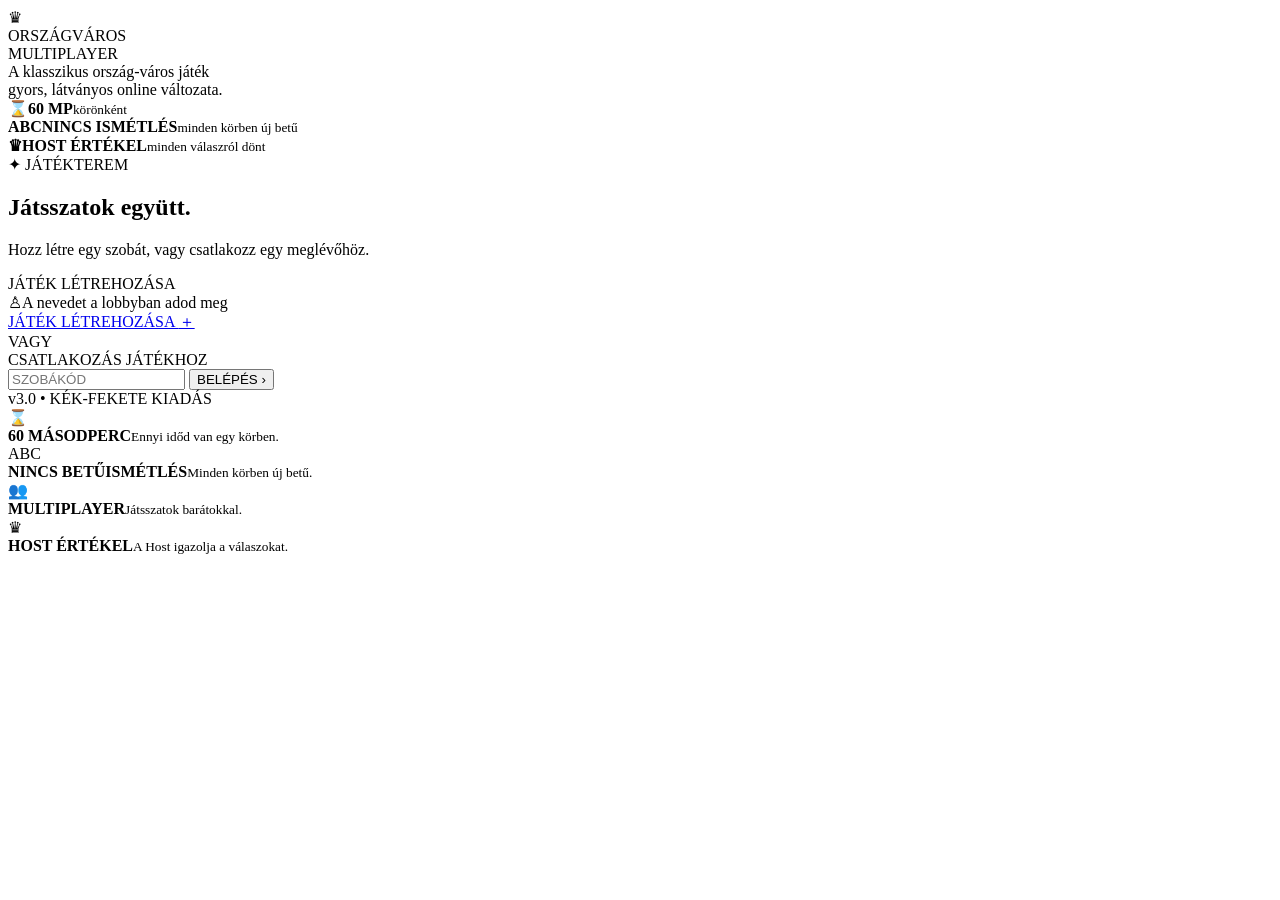
==== orszagvaros/templates/index.html @ e56e3708 "Add files via upload" ====
<!doctype html>
<html lang="hu">
<head>
<meta charset="utf-8">
<meta name="viewport" content="width=device-width,initial-scale=1">
<title>Országváros — Multiplayer</title>
<link rel="stylesheet" href="/static/style.css">
</head>
<body class="screen-home">
<div class="bg-stars"></div>
<main class="home-layout">
  <section class="brand-panel glass">
    <div class="brand-crown">♛</div>
    <div class="brand-word">ORSZÁGVÁROS</div>
    <div class="brand-sub">MULTIPLAYER</div>
    <div class="mountains"></div>
    <div class="brand-copy">A klasszikus ország-város játék<br>gyors, látványos online változata.</div>

    <div class="home-features">
      <div><b>⌛</b><span><strong>60 MP</strong><small>körönként</small></span></div>
      <div><b>ABC</b><span><strong>NINCS ISMÉTLÉS</strong><small>minden körben új betű</small></span></div>
      <div><b>♛</b><span><strong>HOST ÉRTÉKEL</strong><small>minden válaszról dönt</small></span></div>
    </div>
  </section>

  <section class="create-panel glass">
    <div class="eyebrow">✦ JÁTÉKTEREM</div>
    <h1>Játsszatok együtt.</h1>
    <p class="muted">Hozz létre egy szobát, vagy csatlakozz egy meglévőhöz.</p>

    <div class="form-card">
      <div class="form-title">JÁTÉK LÉTREHOZÁSA</div>
      <div class="fake-input"><span>♙</span><span class="muted">A nevedet a lobbyban adod meg</span></div>
      <a class="button primary glow full" href="/create">JÁTÉK LÉTREHOZÁSA <span>＋</span></a>
    </div>

    <div class="or-line"><span>VAGY</span></div>

    <form class="form-card join-card" action="/join" method="get">
      <div class="form-title">CSATLAKOZÁS JÁTÉKHOZ</div>
      <div class="join-row">
        <input id="code" name="code" maxlength="5" placeholder="SZOBÁKÓD" required autocomplete="off">
        <button class="button primary" type="submit">BELÉPÉS <span>›</span></button>
      </div>
    </form>

    <div class="version">v3.0 • KÉK-FEKETE KIADÁS</div>
  </section>

  <aside class="home-info">
    <div class="info-chip"><span>⌛</span><div><b>60 MÁSODPERC</b><small>Ennyi időd van egy körben.</small></div></div>
    <div class="info-chip"><span>ABC</span><div><b>NINCS BETŰISMÉTLÉS</b><small>Minden körben új betű.</small></div></div>
    <div class="info-chip"><span>👥</span><div><b>MULTIPLAYER</b><small>Játsszatok barátokkal.</small></div></div>
    <div class="info-chip"><span>♛</span><div><b>HOST ÉRTÉKEL</b><small>A Host igazolja a válaszokat.</small></div></div>
  </aside>
</main>
</body>
</html>
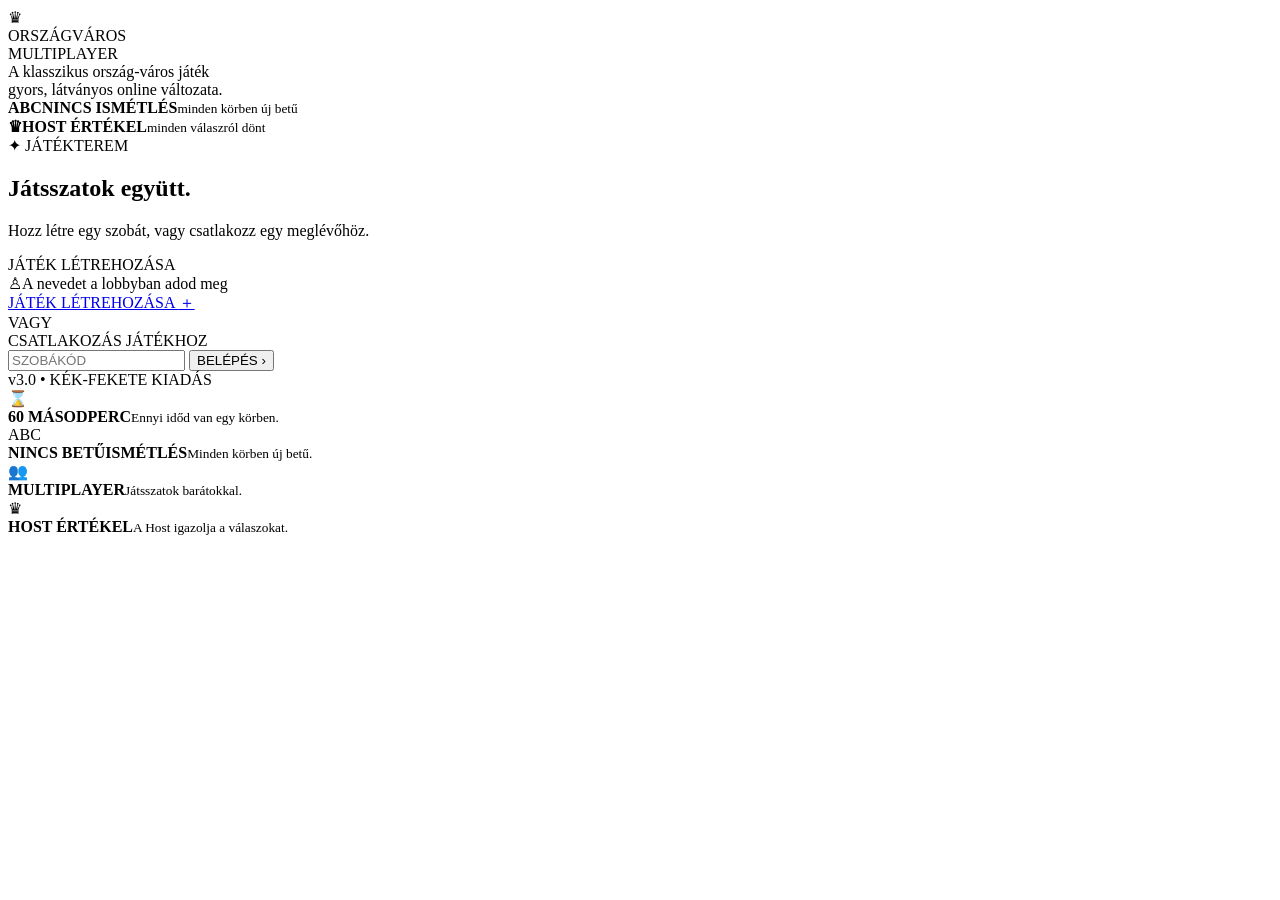
==== commit 55557512: "Remove time limit feature from index.html" ====
--- a/orszagvaros/templates/index.html
+++ b/orszagvaros/templates/index.html
@@ -17,7 +17,6 @@
     <div class="brand-copy">A klasszikus ország-város játék<br>gyors, látványos online változata.</div>
 
     <div class="home-features">
-      <div><b>⌛</b><span><strong>60 MP</strong><small>körönként</small></span></div>
       <div><b>ABC</b><span><strong>NINCS ISMÉTLÉS</strong><small>minden körben új betű</small></span></div>
       <div><b>♛</b><span><strong>HOST ÉRTÉKEL</strong><small>minden válaszról dönt</small></span></div>
     </div>
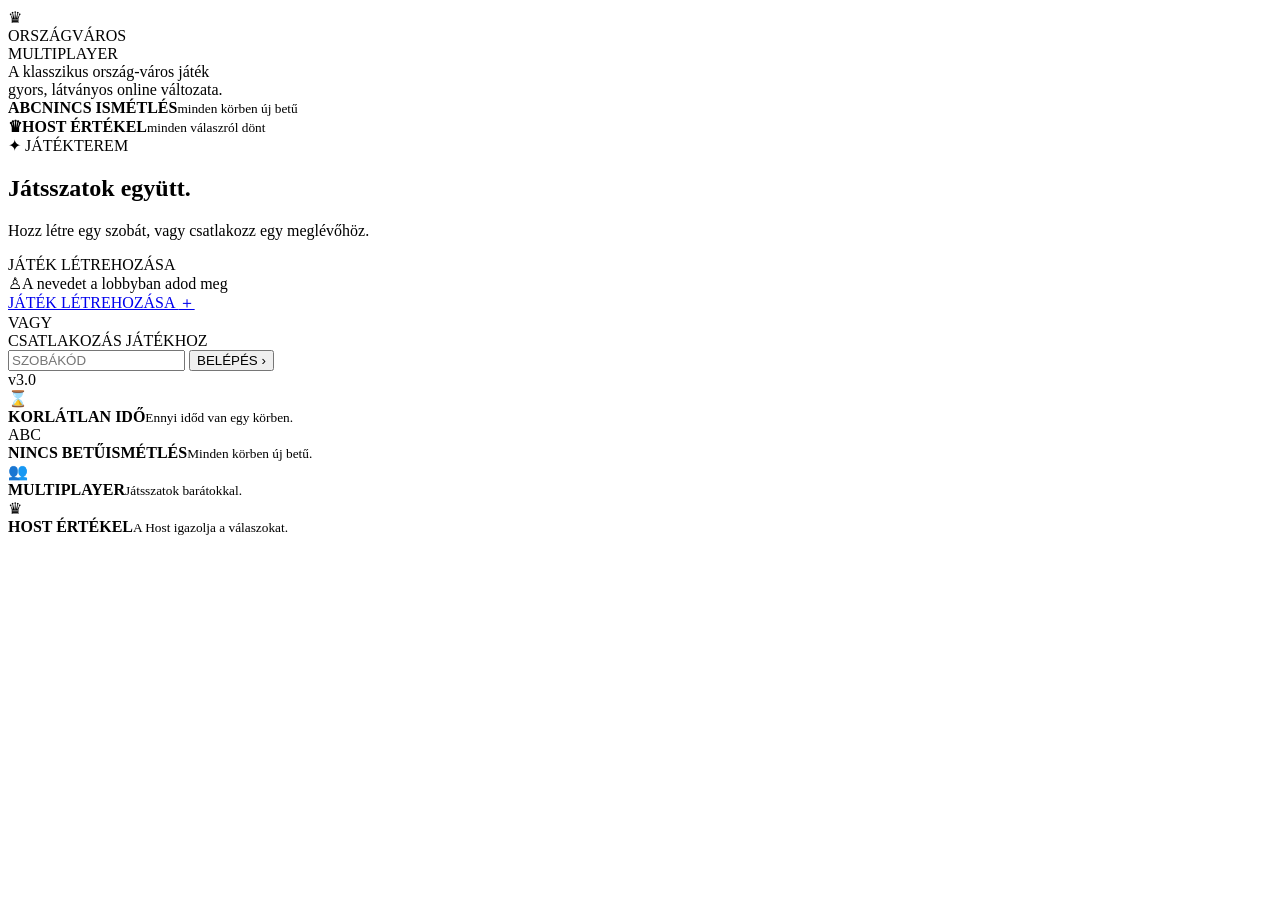
==== commit 1e51a8c1: "Update game time limit and version display" ====
--- a/orszagvaros/templates/index.html
+++ b/orszagvaros/templates/index.html
@@ -43,11 +43,11 @@
       </div>
     </form>
 
-    <div class="version">v3.0 • KÉK-FEKETE KIADÁS</div>
+    <div class="version">v3.0</div>
   </section>
 
   <aside class="home-info">
-    <div class="info-chip"><span>⌛</span><div><b>60 MÁSODPERC</b><small>Ennyi időd van egy körben.</small></div></div>
+    <div class="info-chip"><span>⌛</span><div><b>KORLÁTLAN IDŐ</b><small>Ennyi időd van egy körben.</small></div></div>
     <div class="info-chip"><span>ABC</span><div><b>NINCS BETŰISMÉTLÉS</b><small>Minden körben új betű.</small></div></div>
     <div class="info-chip"><span>👥</span><div><b>MULTIPLAYER</b><small>Játsszatok barátokkal.</small></div></div>
     <div class="info-chip"><span>♛</span><div><b>HOST ÉRTÉKEL</b><small>A Host igazolja a válaszokat.</small></div></div>
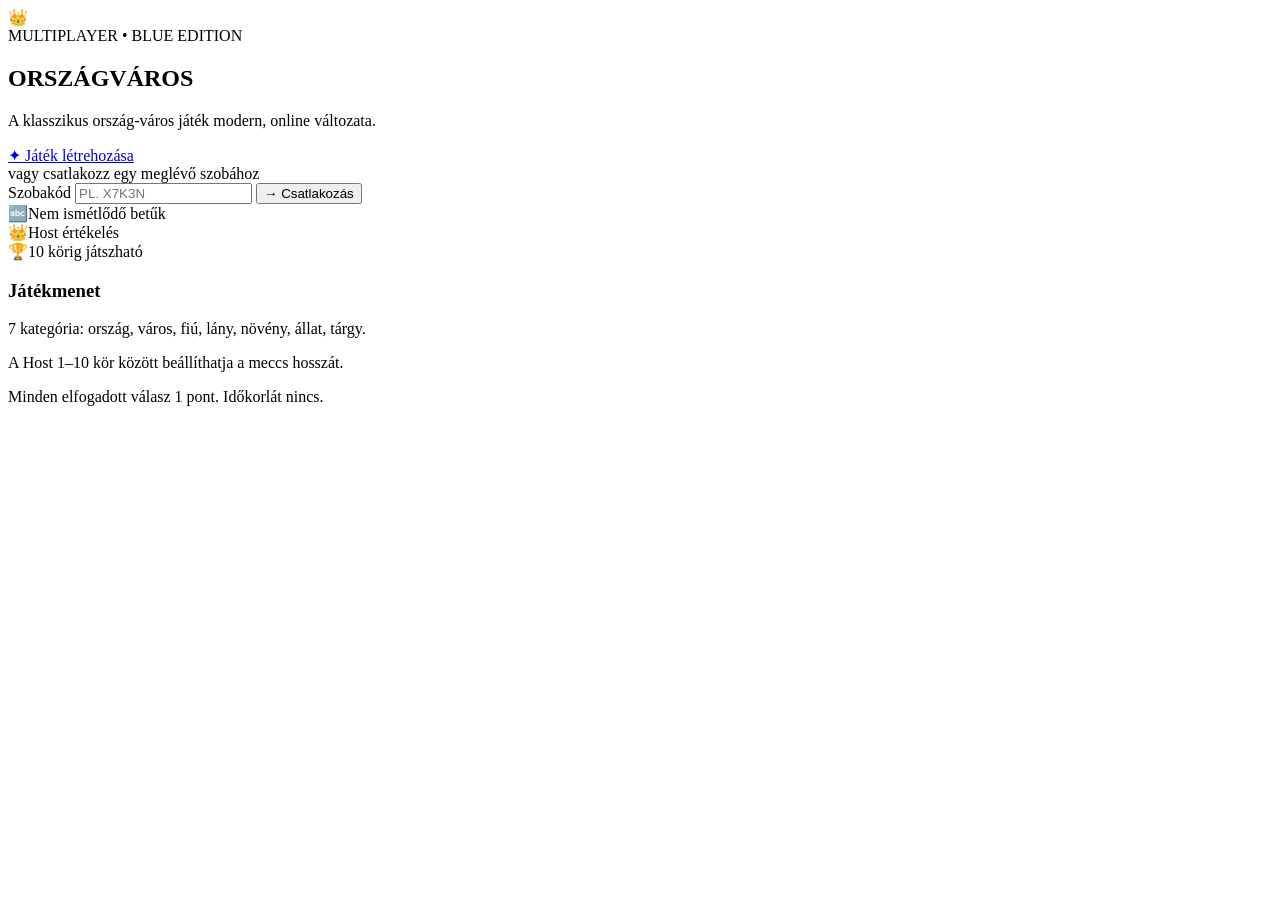
==== commit 42e3f5e7: "Add files via upload" ====
--- a/orszagvaros/templates/index.html
+++ b/orszagvaros/templates/index.html
@@ -1,57 +1,42 @@
 <!doctype html>
 <html lang="hu">
 <head>
-<meta charset="utf-8">
-<meta name="viewport" content="width=device-width,initial-scale=1">
-<title>Országváros — Multiplayer</title>
-<link rel="stylesheet" href="/static/style.css">
+<meta charset="utf-8"><meta name="viewport" content="width=device-width,initial-scale=1">
+<title>Országváros • Multiplayer</title><link rel="stylesheet" href="/static/style.css">
 </head>
-<body class="screen-home">
-<div class="bg-stars"></div>
-<main class="home-layout">
-  <section class="brand-panel glass">
-    <div class="brand-crown">♛</div>
-    <div class="brand-word">ORSZÁGVÁROS</div>
-    <div class="brand-sub">MULTIPLAYER</div>
-    <div class="mountains"></div>
-    <div class="brand-copy">A klasszikus ország-város játék<br>gyors, látványos online változata.</div>
+<body>
+<main class="container home">
+<section class="card">
+  <div class="home-hero">
+    <div class="home-logo">👑</div>
+    <div class="small">MULTIPLAYER • BLUE EDITION</div>
+    <h1 class="home-title">ORSZÁGVÁROS</h1>
+    <p class="subtitle">A klasszikus ország-város játék modern, online változata.</p>
+  </div>
 
-    <div class="home-features">
-      <div><b>ABC</b><span><strong>NINCS ISMÉTLÉS</strong><small>minden körben új betű</small></span></div>
-      <div><b>♛</b><span><strong>HOST ÉRTÉKEL</strong><small>minden válaszról dönt</small></span></div>
-    </div>
-  </section>
+  <a class="button primary full" href="/create">✦ Játék létrehozása</a>
 
-  <section class="create-panel glass">
-    <div class="eyebrow">✦ JÁTÉKTEREM</div>
-    <h1>Játsszatok együtt.</h1>
-    <p class="muted">Hozz létre egy szobát, vagy csatlakozz egy meglévőhöz.</p>
+  <div class="separator">vagy csatlakozz egy meglévő szobához</div>
 
-    <div class="form-card">
-      <div class="form-title">JÁTÉK LÉTREHOZÁSA</div>
-      <div class="fake-input"><span>♙</span><span class="muted">A nevedet a lobbyban adod meg</span></div>
-      <a class="button primary glow full" href="/create">JÁTÉK LÉTREHOZÁSA <span>＋</span></a>
-    </div>
+  <form action="/join" method="get">
+    <label for="code">Szobakód</label>
+    <input id="code" name="code" maxlength="5" placeholder="PL. X7K3N" required>
+    <button class="button full" type="submit">→ Csatlakozás</button>
+  </form>
 
-    <div class="or-line"><span>VAGY</span></div>
+  <div class="feature-strip">
+    <div class="feature"><b>🔤</b>Nem ismétlődő betűk</div>
+    <div class="feature"><b>👑</b>Host értékelés</div>
+    <div class="feature"><b>🏆</b>10 körig játszható</div>
+  </div>
 
-    <form class="form-card join-card" action="/join" method="get">
-      <div class="form-title">CSATLAKOZÁS JÁTÉKHOZ</div>
-      <div class="join-row">
-        <input id="code" name="code" maxlength="5" placeholder="SZOBÁKÓD" required autocomplete="off">
-        <button class="button primary" type="submit">BELÉPÉS <span>›</span></button>
-      </div>
-    </form>
-
-    <div class="version">v3.0</div>
-  </section>
-
-  <aside class="home-info">
-    <div class="info-chip"><span>⌛</span><div><b>KORLÁTLAN IDŐ</b><small>Ennyi időd van egy körben.</small></div></div>
-    <div class="info-chip"><span>ABC</span><div><b>NINCS BETŰISMÉTLÉS</b><small>Minden körben új betű.</small></div></div>
-    <div class="info-chip"><span>👥</span><div><b>MULTIPLAYER</b><small>Játsszatok barátokkal.</small></div></div>
-    <div class="info-chip"><span>♛</span><div><b>HOST ÉRTÉKEL</b><small>A Host igazolja a válaszokat.</small></div></div>
-  </aside>
+  <div class="rules">
+    <h3>Játékmenet</h3>
+    <p>7 kategória: ország, város, fiú, lány, növény, állat, tárgy.</p>
+    <p>A Host 1–10 kör között beállíthatja a meccs hosszát.</p>
+    <p>Minden elfogadott válasz 1 pont. Időkorlát nincs.</p>
+  </div>
+</section>
 </main>
 </body>
-</html>
+</html>
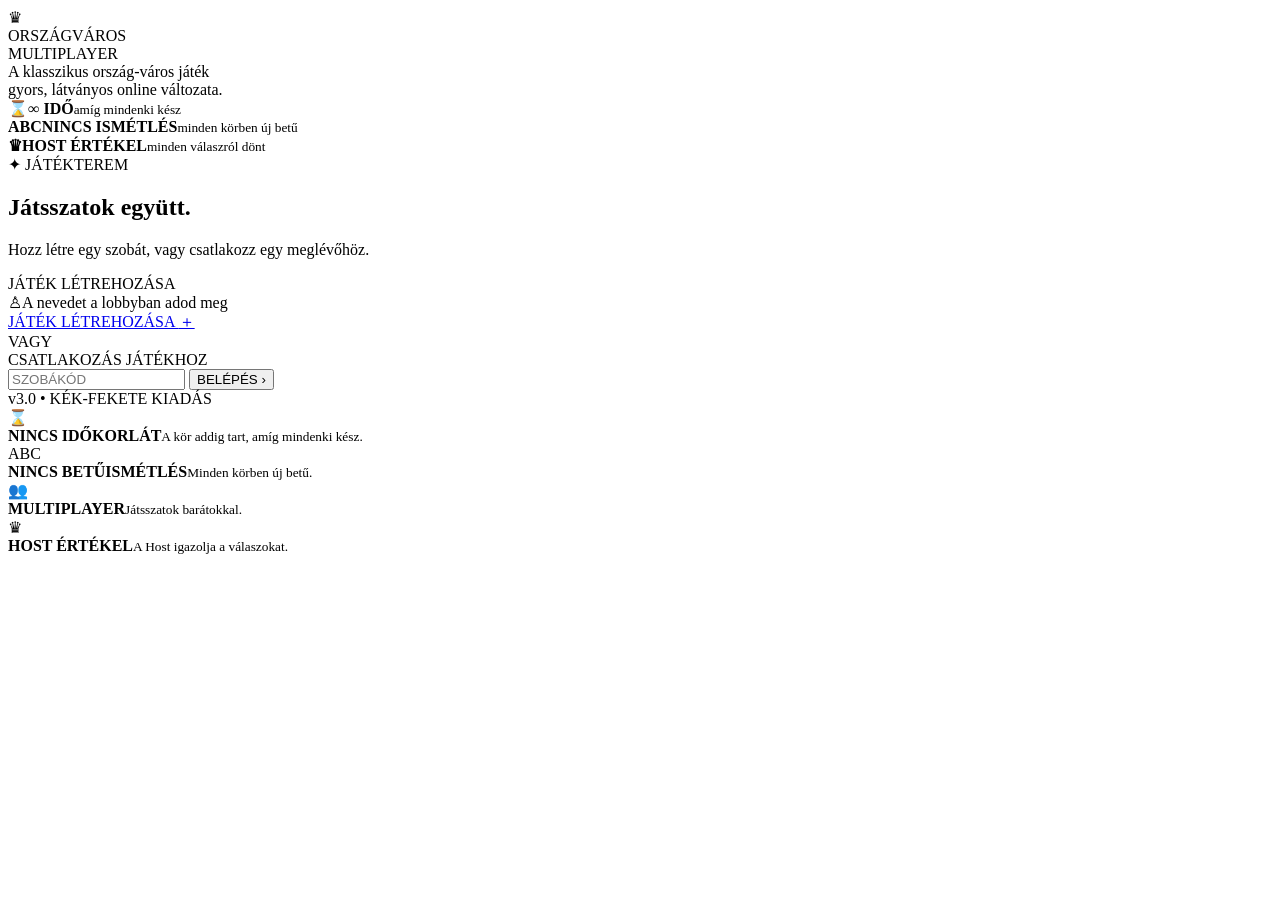
==== commit f729743e: "Add files via upload" ====
--- a/orszagvaros/templates/index.html
+++ b/orszagvaros/templates/index.html
@@ -1,42 +1,58 @@
 <!doctype html>
 <html lang="hu">
 <head>
-<meta charset="utf-8"><meta name="viewport" content="width=device-width,initial-scale=1">
-<title>Országváros • Multiplayer</title><link rel="stylesheet" href="/static/style.css">
+<meta charset="utf-8">
+<meta name="viewport" content="width=device-width,initial-scale=1">
+<title>Országváros — Multiplayer</title>
+<link rel="stylesheet" href="/static/style.css">
 </head>
-<body>
-<main class="container home">
-<section class="card">
-  <div class="home-hero">
-    <div class="home-logo">👑</div>
-    <div class="small">MULTIPLAYER • BLUE EDITION</div>
-    <h1 class="home-title">ORSZÁGVÁROS</h1>
-    <p class="subtitle">A klasszikus ország-város játék modern, online változata.</p>
-  </div>
+<body class="screen-home">
+<div class="bg-stars"></div>
+<main class="home-layout">
+  <section class="brand-panel glass">
+    <div class="brand-crown">♛</div>
+    <div class="brand-word">ORSZÁGVÁROS</div>
+    <div class="brand-sub">MULTIPLAYER</div>
+    <div class="mountains"></div>
+    <div class="brand-copy">A klasszikus ország-város játék<br>gyors, látványos online változata.</div>
 
-  <a class="button primary full" href="/create">✦ Játék létrehozása</a>
+    <div class="home-features">
+      <div><b>⌛</b><span><strong>∞ IDŐ</strong><small>amíg mindenki kész</small></span></div>
+      <div><b>ABC</b><span><strong>NINCS ISMÉTLÉS</strong><small>minden körben új betű</small></span></div>
+      <div><b>♛</b><span><strong>HOST ÉRTÉKEL</strong><small>minden válaszról dönt</small></span></div>
+    </div>
+  </section>
 
-  <div class="separator">vagy csatlakozz egy meglévő szobához</div>
+  <section class="create-panel glass">
+    <div class="eyebrow">✦ JÁTÉKTEREM</div>
+    <h1>Játsszatok együtt.</h1>
+    <p class="muted">Hozz létre egy szobát, vagy csatlakozz egy meglévőhöz.</p>
 
-  <form action="/join" method="get">
-    <label for="code">Szobakód</label>
-    <input id="code" name="code" maxlength="5" placeholder="PL. X7K3N" required>
-    <button class="button full" type="submit">→ Csatlakozás</button>
-  </form>
+    <div class="form-card">
+      <div class="form-title">JÁTÉK LÉTREHOZÁSA</div>
+      <div class="fake-input"><span>♙</span><span class="muted">A nevedet a lobbyban adod meg</span></div>
+      <a class="button primary glow full" href="/create">JÁTÉK LÉTREHOZÁSA <span>＋</span></a>
+    </div>
 
-  <div class="feature-strip">
-    <div class="feature"><b>🔤</b>Nem ismétlődő betűk</div>
-    <div class="feature"><b>👑</b>Host értékelés</div>
-    <div class="feature"><b>🏆</b>10 körig játszható</div>
-  </div>
+    <div class="or-line"><span>VAGY</span></div>
 
-  <div class="rules">
-    <h3>Játékmenet</h3>
-    <p>7 kategória: ország, város, fiú, lány, növény, állat, tárgy.</p>
-    <p>A Host 1–10 kör között beállíthatja a meccs hosszát.</p>
-    <p>Minden elfogadott válasz 1 pont. Időkorlát nincs.</p>
-  </div>
-</section>
+    <form class="form-card join-card" action="/join" method="get">
+      <div class="form-title">CSATLAKOZÁS JÁTÉKHOZ</div>
+      <div class="join-row">
+        <input id="code" name="code" maxlength="5" placeholder="SZOBÁKÓD" required autocomplete="off">
+        <button class="button primary" type="submit">BELÉPÉS <span>›</span></button>
+      </div>
+    </form>
+
+    <div class="version">v3.0 • KÉK-FEKETE KIADÁS</div>
+  </section>
+
+  <aside class="home-info">
+    <div class="info-chip"><span>⌛</span><div><b>NINCS IDŐKORLÁT</b><small>A kör addig tart, amíg mindenki kész.</small></div></div>
+    <div class="info-chip"><span>ABC</span><div><b>NINCS BETŰISMÉTLÉS</b><small>Minden körben új betű.</small></div></div>
+    <div class="info-chip"><span>👥</span><div><b>MULTIPLAYER</b><small>Játsszatok barátokkal.</small></div></div>
+    <div class="info-chip"><span>♛</span><div><b>HOST ÉRTÉKEL</b><small>A Host igazolja a válaszokat.</small></div></div>
+  </aside>
 </main>
 </body>
-</html>+</html>
